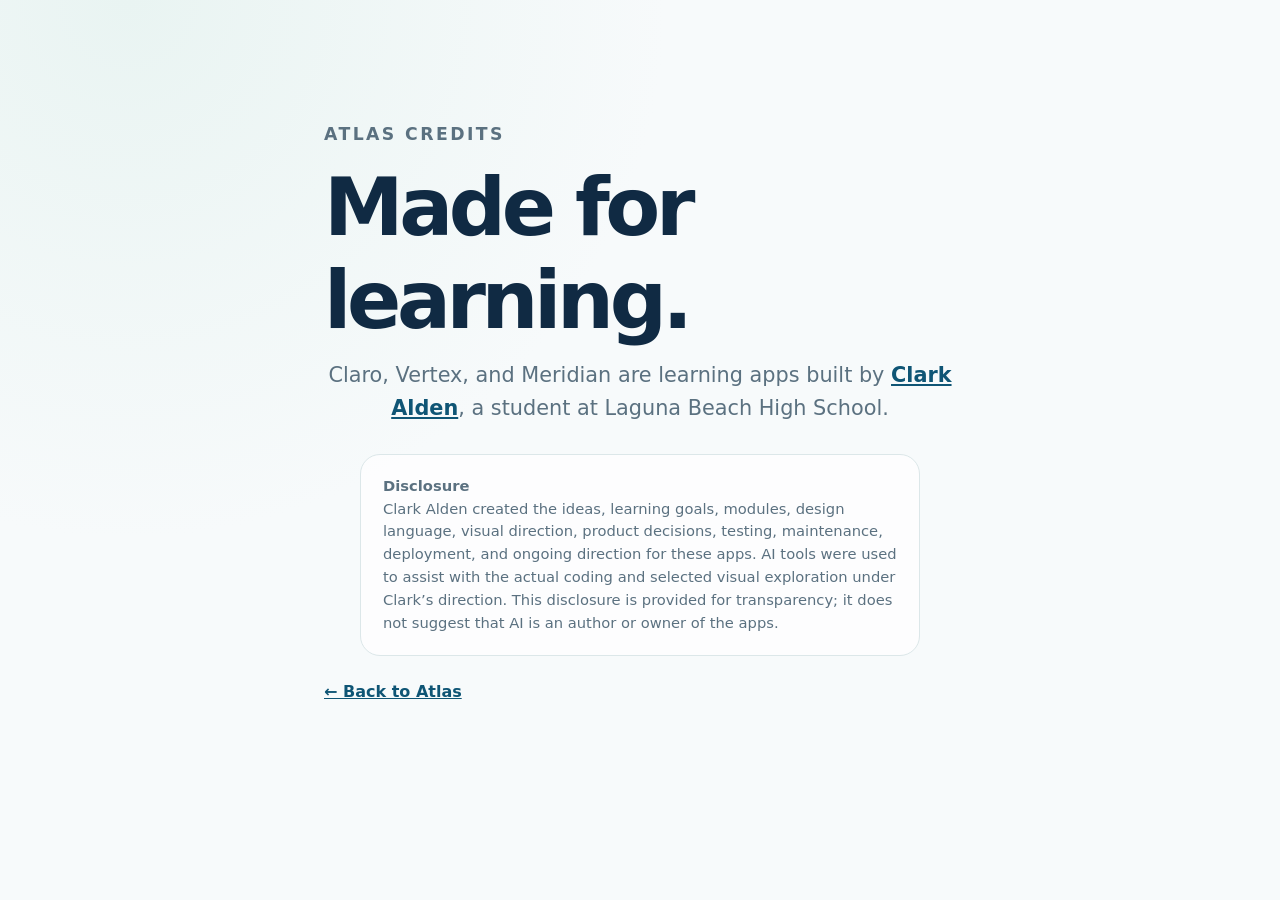
==== credits.html @ b728606f "Add files via upload" ====
<!doctype html>
<html lang="en">
<head>
  <meta charset="utf-8" />
  <meta name="viewport" content="width=device-width, initial-scale=1" />
  <title>Credits — Atlas</title>
  <meta name="theme-color" content="#0f3557" />
  <link rel="icon" href="assets/atlas-mark.png" type="image/png" />
  <link rel="stylesheet" href="style.css" />
  <style>.credits{max-width:680px;margin:0 auto;padding:clamp(50px,10vw,120px) 24px}.credits h1{font-size:clamp(2.7rem,8vw,5rem);letter-spacing:-.055em;margin:12px 0}.credits p{font-size:1.08rem;line-height:1.7;color:#5b7180}.credits>p:nth-of-type(2){max-width:650px;margin:0 auto;text-align:center;font-size:1.3rem;line-height:1.55}.credits a{color:#0f5575;font-weight:800}.credit-card{max-width:560px;margin:30px auto 0;padding:20px 22px;border:1px solid #dce7e9;border-radius:20px;background:#ffffffb8}.credit-card p{font-size:.92rem;line-height:1.55;margin:0}.back{display:inline-block;margin-top:26px}</style>
</head>
<body>
  <main class="credits">
    <p class="eyebrow">Atlas credits</p>
    <h1>Made for learning.</h1>
    <p>Claro, Vertex, and Meridian are learning apps built by <a href="mailto:clark.alden@lbusd.org">Clark Alden</a>, a student at Laguna Beach High School.</p>
    <div class="credit-card">
      <p><strong>Disclosure</strong><br />Clark Alden created the ideas, learning goals, modules, design language, visual direction, product decisions, testing, maintenance, deployment, and ongoing direction for these apps. AI tools were used to assist with the actual coding and selected visual exploration under Clark’s direction. This disclosure is provided for transparency; it does not suggest that AI is an author or owner of the apps.</p>
    </div>
    <a class="back" href="index.html">← Back to Atlas</a>
  </main>
</body>
</html>
---- style.css ----
:root{font-family:Inter,ui-sans-serif,system-ui,sans-serif;color:#102a43;background:#f7fafb;font-synthesis:none}*{box-sizing:border-box}body{margin:0;background:radial-gradient(circle at 10% 0%,#e9f4f2,transparent 38%),#f7fafb}.shell{max-width:1040px;margin:auto;padding:clamp(32px,7vw,88px) 24px 30px}.hero{display:flex;gap:20px;align-items:center;margin-bottom:clamp(60px,10vw,110px)}.brand-mark{display:grid;place-items:center;width:68px;height:68px;border-radius:22px;background:#0f3557;color:#8fe0d2;font-size:30px;box-shadow:0 18px 38px #0f35572b}.eyebrow,.label{margin:0 0 8px;text-transform:uppercase;letter-spacing:.14em;font-size:.7rem;font-weight:800;color:#527080}.hero h1{margin:0;font-size:clamp(3rem,8vw,5.7rem);letter-spacing:-.08em;line-height:.9}.lede{margin:14px 0 0;color:#5b7180;font-size:1.05rem}.section-heading{margin-bottom:24px}.section-heading h2{margin:0;font-size:clamp(1.8rem,4vw,2.6rem);letter-spacing:-.05em}.app-grid{display:grid;grid-template-columns:repeat(3,1fr);gap:16px}.app-card{position:relative;display:flex;flex-direction:column;min-height:285px;padding:24px;border:1px solid #dce7e9;border-radius:24px;text-decoration:none;color:inherit;background:#fff;box-shadow:0 18px 38px #15324a0b;transition:transform .2s,box-shadow .2s}.app-card:hover,.app-card:focus-visible{transform:translateY(-5px);box-shadow:0 24px 50px #15324a1c;outline:none}.app-icon{display:grid;place-items:center;width:54px;height:54px;border-radius:17px;font-size:1.35rem;font-weight:900;margin-bottom:auto}.claro .app-icon{background:#e3efff;color:#2563eb}.vertex .app-icon{background:#e4f5e8;color:#166534}.history .app-icon{background:#f2e6d6;color:#79583d}.app-card h3{margin:7px 0;font-size:1.8rem;letter-spacing:-.05em}.app-card p{margin:0;max-width:24ch;line-height:1.5;color:#667b87}.arrow{position:absolute;right:24px;bottom:24px;font-size:1.35rem;color:#8aa0aa}footer{display:flex;justify-content:space-between;gap:20px;margin-top:74px;padding-top:18px;border-top:1px solid #dce7e9;color:#80939d;font-size:.8rem}@media(max-width:720px){.app-grid{grid-template-columns:1fr}.app-card{min-height:190px}.hero{margin-bottom:64px}footer{flex-direction:column}}
.app-nav{position:sticky;top:18px;z-index:5;display:flex;align-items:center;justify-content:space-between;gap:24px;margin:-42px 0 70px;padding:10px 14px;border:1px solid #ffffffaa;border-radius:999px;background:#ffffffb8;backdrop-filter:blur(16px);box-shadow:0 14px 34px #16344b12}.app-nav a{color:#24465c;text-decoration:none}.nav-brand,.nav-apps,.nav-apps a{display:flex;align-items:center;gap:9px}.nav-brand{font-weight:900}.nav-brand img{width:34px;height:34px;border-radius:11px;background:#0f3557}.nav-apps{gap:8px}.nav-apps a{padding:8px 12px;border-radius:999px;font-weight:800;font-size:.86rem}.nav-apps a:hover,.nav-apps a:focus-visible{background:#edf5f3;outline:none}.nav-apps img{width:25px;height:25px;border-radius:8px;object-fit:cover}.nav-apps small{color:#8a6c50;font-size:.65rem;text-transform:uppercase;letter-spacing:.08em}.hero{margin-bottom:clamp(72px,11vw,122px);padding-left:clamp(0px,7vw,72px)}.hero h1{margin-top:10px;letter-spacing:-.055em}.app-icon{overflow:hidden;margin-bottom:38px}.app-icon img{width:100%;height:100%;object-fit:cover}.history .app-icon img{object-fit:cover}.arrow{font-size:.82rem;font-weight:800;letter-spacing:.02em}footer a{color:inherit;font-weight:800} @media(max-width:720px){.app-nav{position:static;margin:-10px 0 56px;align-items:flex-start}.nav-apps{overflow:auto;max-width:70%;padding-bottom:2px}.nav-apps a{white-space:nowrap}.hero{padding-left:0}}
.hero{justify-content:center;text-align:center;padding-left:0}.brand-mark{width:78px;height:78px;padding:0;background:#f5faf9;border:2px solid #dceae7}.nav-brand img{padding:0;background:#f5faf9;border:1px solid #dceae7}.nav-credits{margin-left:4px;padding-left:16px!important;color:#0f5575!important;border:1px solid #0f5575!important}.nav-credits:hover,.nav-credits:focus-visible{background:#eaf4f2!important;box-shadow:inset 0 0 0 1px #0f5575}.credits-link{display:inline-block;margin-top:8px;font-size:.9rem}@media(max-width:720px){.nav-credits{margin-left:0;padding-left:12px!important}}
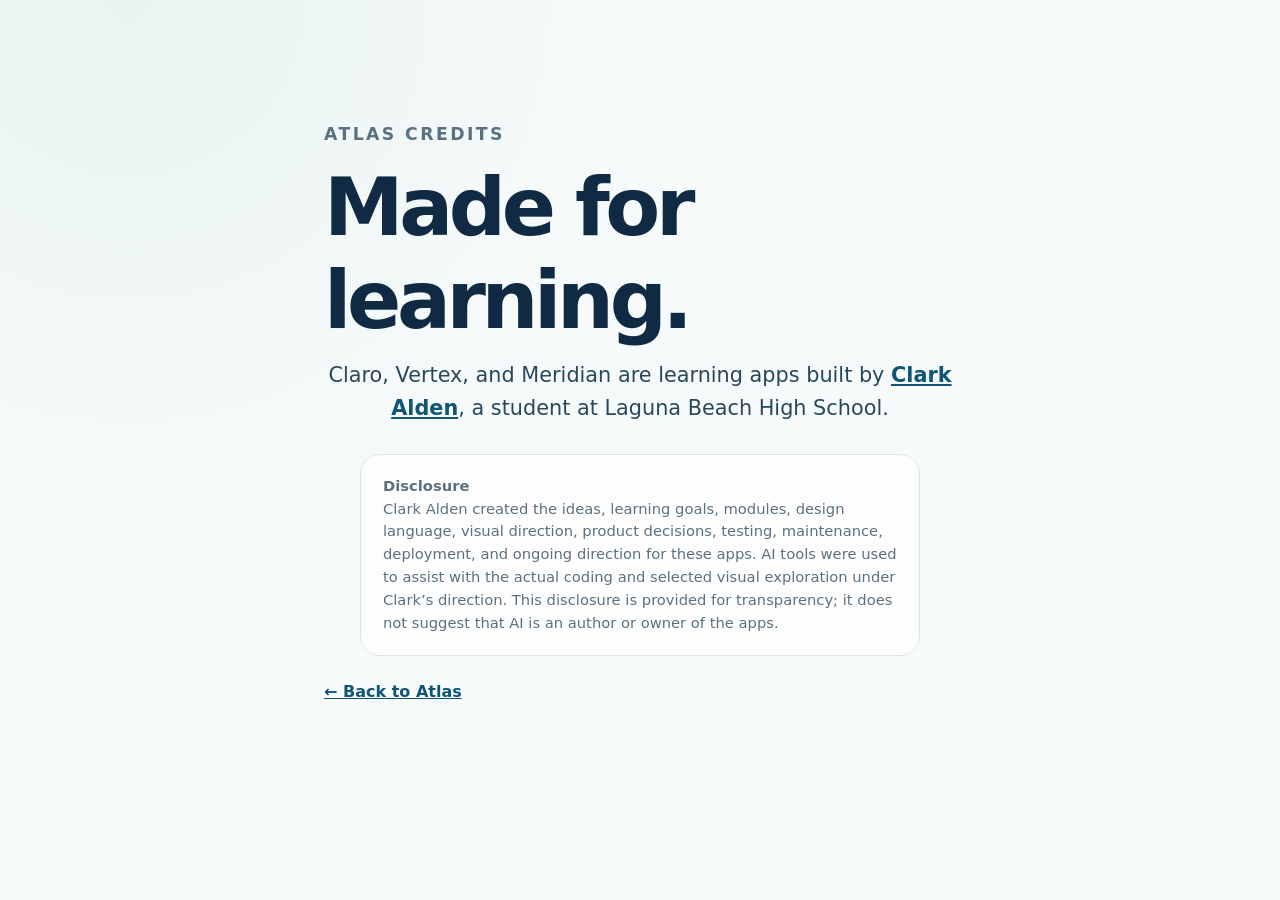
==== commit 87a242d0: "Add files via upload" ====
--- a/credits.html
+++ b/credits.html
@@ -7,7 +7,7 @@
   <meta name="theme-color" content="#0f3557" />
   <link rel="icon" href="assets/atlas-mark.png" type="image/png" />
   <link rel="stylesheet" href="style.css" />
-  <style>.credits{max-width:680px;margin:0 auto;padding:clamp(50px,10vw,120px) 24px}.credits h1{font-size:clamp(2.7rem,8vw,5rem);letter-spacing:-.055em;margin:12px 0}.credits p{font-size:1.08rem;line-height:1.7;color:#5b7180}.credits>p:nth-of-type(2){max-width:650px;margin:0 auto;text-align:center;font-size:1.3rem;line-height:1.55}.credits a{color:#0f5575;font-weight:800}.credit-card{max-width:560px;margin:30px auto 0;padding:20px 22px;border:1px solid #dce7e9;border-radius:20px;background:#ffffffb8}.credit-card p{font-size:.92rem;line-height:1.55;margin:0}.back{display:inline-block;margin-top:26px}</style>
+  <style>.credits{max-width:680px;margin:0 auto;padding:clamp(50px,10vw,120px) 24px}.credits h1{font-size:clamp(2.7rem,8vw,5rem);letter-spacing:-.055em;margin:12px 0}.credits p{font-size:1.08rem;line-height:1.7;color:#5b7180}.credits>p:nth-of-type(2){max-width:650px;margin:0 auto;text-align:center;font-size:1.3rem;line-height:1.55;color:#29485b;font-weight:500}.credits a{color:#0f5575;font-weight:800}.credit-card{max-width:560px;margin:30px auto 0;padding:20px 22px;border:1px solid #dce7e9;border-radius:20px;background:#ffffffb8}.credit-card p{font-size:.92rem;line-height:1.55;margin:0}.back{display:inline-block;margin-top:26px}</style>
 </head>
 <body>
   <main class="credits">
--- a/style.css
+++ b/style.css
@@ -1,3 +1,4 @@
 :root{font-family:Inter,ui-sans-serif,system-ui,sans-serif;color:#102a43;background:#f7fafb;font-synthesis:none}*{box-sizing:border-box}body{margin:0;background:radial-gradient(circle at 10% 0%,#e9f4f2,transparent 38%),#f7fafb}.shell{max-width:1040px;margin:auto;padding:clamp(32px,7vw,88px) 24px 30px}.hero{display:flex;gap:20px;align-items:center;margin-bottom:clamp(60px,10vw,110px)}.brand-mark{display:grid;place-items:center;width:68px;height:68px;border-radius:22px;background:#0f3557;color:#8fe0d2;font-size:30px;box-shadow:0 18px 38px #0f35572b}.eyebrow,.label{margin:0 0 8px;text-transform:uppercase;letter-spacing:.14em;font-size:.7rem;font-weight:800;color:#527080}.hero h1{margin:0;font-size:clamp(3rem,8vw,5.7rem);letter-spacing:-.08em;line-height:.9}.lede{margin:14px 0 0;color:#5b7180;font-size:1.05rem}.section-heading{margin-bottom:24px}.section-heading h2{margin:0;font-size:clamp(1.8rem,4vw,2.6rem);letter-spacing:-.05em}.app-grid{display:grid;grid-template-columns:repeat(3,1fr);gap:16px}.app-card{position:relative;display:flex;flex-direction:column;min-height:285px;padding:24px;border:1px solid #dce7e9;border-radius:24px;text-decoration:none;color:inherit;background:#fff;box-shadow:0 18px 38px #15324a0b;transition:transform .2s,box-shadow .2s}.app-card:hover,.app-card:focus-visible{transform:translateY(-5px);box-shadow:0 24px 50px #15324a1c;outline:none}.app-icon{display:grid;place-items:center;width:54px;height:54px;border-radius:17px;font-size:1.35rem;font-weight:900;margin-bottom:auto}.claro .app-icon{background:#e3efff;color:#2563eb}.vertex .app-icon{background:#e4f5e8;color:#166534}.history .app-icon{background:#f2e6d6;color:#79583d}.app-card h3{margin:7px 0;font-size:1.8rem;letter-spacing:-.05em}.app-card p{margin:0;max-width:24ch;line-height:1.5;color:#667b87}.arrow{position:absolute;right:24px;bottom:24px;font-size:1.35rem;color:#8aa0aa}footer{display:flex;justify-content:space-between;gap:20px;margin-top:74px;padding-top:18px;border-top:1px solid #dce7e9;color:#80939d;font-size:.8rem}@media(max-width:720px){.app-grid{grid-template-columns:1fr}.app-card{min-height:190px}.hero{margin-bottom:64px}footer{flex-direction:column}}
 .app-nav{position:sticky;top:18px;z-index:5;display:flex;align-items:center;justify-content:space-between;gap:24px;margin:-42px 0 70px;padding:10px 14px;border:1px solid #ffffffaa;border-radius:999px;background:#ffffffb8;backdrop-filter:blur(16px);box-shadow:0 14px 34px #16344b12}.app-nav a{color:#24465c;text-decoration:none}.nav-brand,.nav-apps,.nav-apps a{display:flex;align-items:center;gap:9px}.nav-brand{font-weight:900}.nav-brand img{width:34px;height:34px;border-radius:11px;background:#0f3557}.nav-apps{gap:8px}.nav-apps a{padding:8px 12px;border-radius:999px;font-weight:800;font-size:.86rem}.nav-apps a:hover,.nav-apps a:focus-visible{background:#edf5f3;outline:none}.nav-apps img{width:25px;height:25px;border-radius:8px;object-fit:cover}.nav-apps small{color:#8a6c50;font-size:.65rem;text-transform:uppercase;letter-spacing:.08em}.hero{margin-bottom:clamp(72px,11vw,122px);padding-left:clamp(0px,7vw,72px)}.hero h1{margin-top:10px;letter-spacing:-.055em}.app-icon{overflow:hidden;margin-bottom:38px}.app-icon img{width:100%;height:100%;object-fit:cover}.history .app-icon img{object-fit:cover}.arrow{font-size:.82rem;font-weight:800;letter-spacing:.02em}footer a{color:inherit;font-weight:800} @media(max-width:720px){.app-nav{position:static;margin:-10px 0 56px;align-items:flex-start}.nav-apps{overflow:auto;max-width:70%;padding-bottom:2px}.nav-apps a{white-space:nowrap}.hero{padding-left:0}}
 .hero{justify-content:center;text-align:center;padding-left:0}.brand-mark{width:78px;height:78px;padding:0;background:#f5faf9;border:2px solid #dceae7}.nav-brand img{padding:0;background:#f5faf9;border:1px solid #dceae7}.nav-credits{margin-left:4px;padding-left:16px!important;color:#0f5575!important;border:1px solid #0f5575!important}.nav-credits:hover,.nav-credits:focus-visible{background:#eaf4f2!important;box-shadow:inset 0 0 0 1px #0f5575}.credits-link{display:inline-block;margin-top:8px;font-size:.9rem}@media(max-width:720px){.nav-credits{margin-left:0;padding-left:12px!important}}
+.hero{max-width:820px;margin-left:auto;margin-right:auto;padding-top:28px;padding-bottom:18px;gap:28px}.hero h1{font-size:clamp(4rem,9vw,6.6rem);letter-spacing:-.04em}.hero .eyebrow{font-size:.78rem;letter-spacing:.18em}.hero .lede{font-size:1.2rem;max-width:38ch}.hero .brand-mark{transform:scale(1.2)}
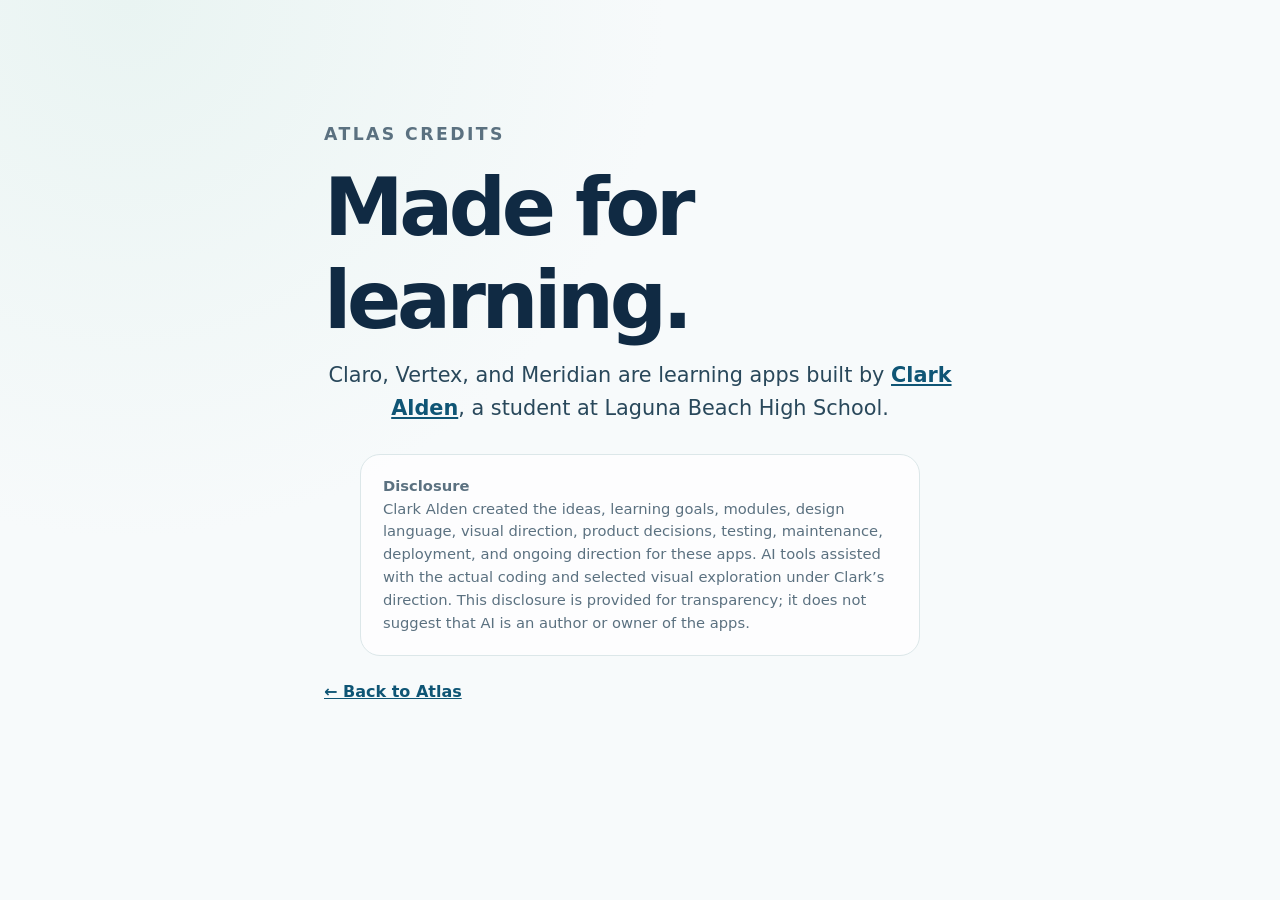
==== commit af23215b: "Polish credits disclosure wording" ====
--- a/credits.html
+++ b/credits.html
@@ -15,7 +15,7 @@
     <h1>Made for learning.</h1>
     <p>Claro, Vertex, and Meridian are learning apps built by <a href="mailto:clark.alden@lbusd.org">Clark Alden</a>, a student at Laguna Beach High School.</p>
     <div class="credit-card">
-      <p><strong>Disclosure</strong><br />Clark Alden created the ideas, learning goals, modules, design language, visual direction, product decisions, testing, maintenance, deployment, and ongoing direction for these apps. AI tools were used to assist with the actual coding and selected visual exploration under Clark’s direction. This disclosure is provided for transparency; it does not suggest that AI is an author or owner of the apps.</p>
+      <p><strong>Disclosure</strong><br />Clark Alden created the ideas, learning goals, modules, design language, visual direction, product decisions, testing, maintenance, deployment, and ongoing direction for these apps. AI tools assisted with the actual coding and selected visual exploration under Clark’s direction. This disclosure is provided for transparency; it does not suggest that AI is an author or owner of the apps.</p>
     </div>
     <a class="back" href="index.html">← Back to Atlas</a>
   </main>
--- a/style.css
+++ b/style.css
@@ -1,4 +1,9 @@
 :root{font-family:Inter,ui-sans-serif,system-ui,sans-serif;color:#102a43;background:#f7fafb;font-synthesis:none}*{box-sizing:border-box}body{margin:0;background:radial-gradient(circle at 10% 0%,#e9f4f2,transparent 38%),#f7fafb}.shell{max-width:1040px;margin:auto;padding:clamp(32px,7vw,88px) 24px 30px}.hero{display:flex;gap:20px;align-items:center;margin-bottom:clamp(60px,10vw,110px)}.brand-mark{display:grid;place-items:center;width:68px;height:68px;border-radius:22px;background:#0f3557;color:#8fe0d2;font-size:30px;box-shadow:0 18px 38px #0f35572b}.eyebrow,.label{margin:0 0 8px;text-transform:uppercase;letter-spacing:.14em;font-size:.7rem;font-weight:800;color:#527080}.hero h1{margin:0;font-size:clamp(3rem,8vw,5.7rem);letter-spacing:-.08em;line-height:.9}.lede{margin:14px 0 0;color:#5b7180;font-size:1.05rem}.section-heading{margin-bottom:24px}.section-heading h2{margin:0;font-size:clamp(1.8rem,4vw,2.6rem);letter-spacing:-.05em}.app-grid{display:grid;grid-template-columns:repeat(3,1fr);gap:16px}.app-card{position:relative;display:flex;flex-direction:column;min-height:285px;padding:24px;border:1px solid #dce7e9;border-radius:24px;text-decoration:none;color:inherit;background:#fff;box-shadow:0 18px 38px #15324a0b;transition:transform .2s,box-shadow .2s}.app-card:hover,.app-card:focus-visible{transform:translateY(-5px);box-shadow:0 24px 50px #15324a1c;outline:none}.app-icon{display:grid;place-items:center;width:54px;height:54px;border-radius:17px;font-size:1.35rem;font-weight:900;margin-bottom:auto}.claro .app-icon{background:#e3efff;color:#2563eb}.vertex .app-icon{background:#e4f5e8;color:#166534}.history .app-icon{background:#f2e6d6;color:#79583d}.app-card h3{margin:7px 0;font-size:1.8rem;letter-spacing:-.05em}.app-card p{margin:0;max-width:24ch;line-height:1.5;color:#667b87}.arrow{position:absolute;right:24px;bottom:24px;font-size:1.35rem;color:#8aa0aa}footer{display:flex;justify-content:space-between;gap:20px;margin-top:74px;padding-top:18px;border-top:1px solid #dce7e9;color:#80939d;font-size:.8rem}@media(max-width:720px){.app-grid{grid-template-columns:1fr}.app-card{min-height:190px}.hero{margin-bottom:64px}footer{flex-direction:column}}
 .app-nav{position:sticky;top:18px;z-index:5;display:flex;align-items:center;justify-content:space-between;gap:24px;margin:-42px 0 70px;padding:10px 14px;border:1px solid #ffffffaa;border-radius:999px;background:#ffffffb8;backdrop-filter:blur(16px);box-shadow:0 14px 34px #16344b12}.app-nav a{color:#24465c;text-decoration:none}.nav-brand,.nav-apps,.nav-apps a{display:flex;align-items:center;gap:9px}.nav-brand{font-weight:900}.nav-brand img{width:34px;height:34px;border-radius:11px;background:#0f3557}.nav-apps{gap:8px}.nav-apps a{padding:8px 12px;border-radius:999px;font-weight:800;font-size:.86rem}.nav-apps a:hover,.nav-apps a:focus-visible{background:#edf5f3;outline:none}.nav-apps img{width:25px;height:25px;border-radius:8px;object-fit:cover}.nav-apps small{color:#8a6c50;font-size:.65rem;text-transform:uppercase;letter-spacing:.08em}.hero{margin-bottom:clamp(72px,11vw,122px);padding-left:clamp(0px,7vw,72px)}.hero h1{margin-top:10px;letter-spacing:-.055em}.app-icon{overflow:hidden;margin-bottom:38px}.app-icon img{width:100%;height:100%;object-fit:cover}.history .app-icon img{object-fit:cover}.arrow{font-size:.82rem;font-weight:800;letter-spacing:.02em}footer a{color:inherit;font-weight:800} @media(max-width:720px){.app-nav{position:static;margin:-10px 0 56px;align-items:flex-start}.nav-apps{overflow:auto;max-width:70%;padding-bottom:2px}.nav-apps a{white-space:nowrap}.hero{padding-left:0}}
 .hero{justify-content:center;text-align:center;padding-left:0}.brand-mark{width:78px;height:78px;padding:0;background:#f5faf9;border:2px solid #dceae7}.nav-brand img{padding:0;background:#f5faf9;border:1px solid #dceae7}.nav-credits{margin-left:4px;padding-left:16px!important;color:#0f5575!important;border:1px solid #0f5575!important}.nav-credits:hover,.nav-credits:focus-visible{background:#eaf4f2!important;box-shadow:inset 0 0 0 1px #0f5575}.credits-link{display:inline-block;margin-top:8px;font-size:.9rem}@media(max-width:720px){.nav-credits{margin-left:0;padding-left:12px!important}}
-.hero{max-width:820px;margin-left:auto;margin-right:auto;padding-top:28px;padding-bottom:18px;gap:28px}.hero h1{font-size:clamp(4rem,9vw,6.6rem);letter-spacing:-.04em}.hero .eyebrow{font-size:.78rem;letter-spacing:.18em}.hero .lede{font-size:1.2rem;max-width:38ch}.hero .brand-mark{transform:scale(1.2)}
+.hero{max-width:820px;margin-left:auto;margin-right:auto;padding-top:28px;padding-bottom:18px;gap:28px}.hero h1{font-size:clamp(4rem,9vw,6.6rem);letter-spacing:-.04em}.hero .eyebrow{font-size:.78rem;letter-spacing:.18em}.hero .lede{font-size:1.2rem;max-width:38ch}.hero .brand-mark{transform:none}
+.nav-apps button{font:inherit;white-space:nowrap;cursor:pointer}.nav-premium,.nav-feedback{padding:9px 14px;border-radius:999px;font-size:.84rem;font-weight:850;transition:transform .18s,box-shadow .18s,background .18s}.nav-premium{border:1px solid #d8b98d;background:#fffaf2;color:#765433;box-shadow:0 4px 12px rgba(139,106,74,.08)}.nav-feedback{border:1px solid #d9e5e7;background:#fff;color:#2e6070}.nav-premium:hover,.nav-premium:focus-visible,.nav-feedback:hover,.nav-feedback:focus-visible{transform:translateY(-1px);outline:none;box-shadow:0 8px 18px rgba(16,42,67,.12)}.nav-premium:hover,.nav-premium:focus-visible{background:#f5eadb}.nav-feedback:hover,.nav-feedback:focus-visible{background:#edf5f3}
+.nav-brand img{width:42px;height:42px;border-radius:12px;object-fit:contain;background:#f5faf9}
+.nav-apps img{width:32px;height:32px;border-radius:9px;object-fit:contain;background:#f5faf9}
+.nav-brand img[src*="atlas-mark"],.nav-apps img[src*="atlas-mark"],.nav-apps img[src*="vertex-mark"],.nav-apps img[src*="meridian-mark"]{transform:none}
+.app-nav{grid-template-columns:1fr auto 1fr}.nav-brand{justify-self:start}.nav-apps{justify-self:center}.nav-menu-wrap{position:relative;justify-self:end}.nav-more{display:inline-flex;align-items:center;gap:7px;min-height:42px;padding:9px 15px;border:1px solid #0f5575;border-radius:999px;background:#fff;color:#0f5575;font:850 .86rem/1 system-ui,-apple-system,BlinkMacSystemFont,"Segoe UI",sans-serif;cursor:pointer}.nav-more:hover,.nav-more:focus-visible{background:#eaf4f2;outline:none;box-shadow:0 8px 18px rgba(16,42,67,.12)}.nav-more-menu{position:absolute;right:0;top:calc(100% + 10px);display:grid;min-width:190px;padding:7px;border:1px solid #ffffffcc;border-radius:16px;background:#ffffffdd;backdrop-filter:blur(16px);box-shadow:0 18px 40px #16344b22}.nav-more-menu[hidden]{display:none}.nav-more-menu a{padding:10px 12px;border-radius:10px;font-weight:800;font-size:.84rem}.nav-more-menu a:hover,.nav-more-menu a:focus-visible{background:#edf5f3;outline:none}@media(max-width:720px){.app-nav{grid-template-columns:auto 1fr auto}.nav-apps{max-width:none;justify-self:stretch}.nav-brand span{display:none}.nav-more{padding:9px 11px}}
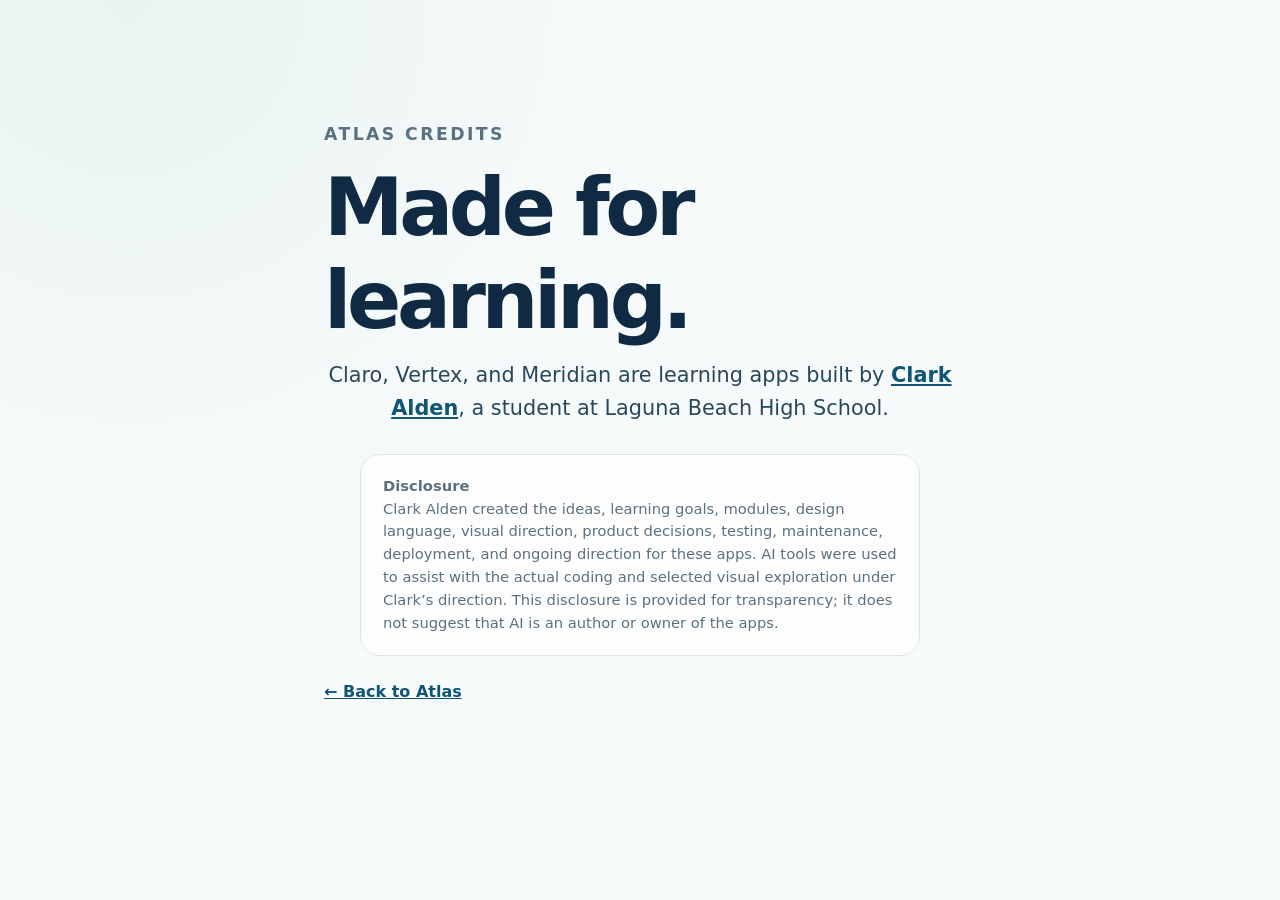
==== commit 06eb4867: "Add files via upload" ====
--- a/credits.html
+++ b/credits.html
@@ -15,7 +15,7 @@
     <h1>Made for learning.</h1>
     <p>Claro, Vertex, and Meridian are learning apps built by <a href="mailto:clark.alden@lbusd.org">Clark Alden</a>, a student at Laguna Beach High School.</p>
     <div class="credit-card">
-      <p><strong>Disclosure</strong><br />Clark Alden created the ideas, learning goals, modules, design language, visual direction, product decisions, testing, maintenance, deployment, and ongoing direction for these apps. AI tools assisted with the actual coding and selected visual exploration under Clark’s direction. This disclosure is provided for transparency; it does not suggest that AI is an author or owner of the apps.</p>
+      <p><strong>Disclosure</strong><br />Clark Alden created the ideas, learning goals, modules, design language, visual direction, product decisions, testing, maintenance, deployment, and ongoing direction for these apps. AI tools were used to assist with the actual coding and selected visual exploration under Clark’s direction. This disclosure is provided for transparency; it does not suggest that AI is an author or owner of the apps.</p>
     </div>
     <a class="back" href="index.html">← Back to Atlas</a>
   </main>
--- a/style.css
+++ b/style.css
@@ -7,3 +7,4 @@
 .nav-apps img{width:32px;height:32px;border-radius:9px;object-fit:contain;background:#f5faf9}
 .nav-brand img[src*="atlas-mark"],.nav-apps img[src*="atlas-mark"],.nav-apps img[src*="vertex-mark"],.nav-apps img[src*="meridian-mark"]{transform:none}
 .app-nav{grid-template-columns:1fr auto 1fr}.nav-brand{justify-self:start}.nav-apps{justify-self:center}.nav-menu-wrap{position:relative;justify-self:end}.nav-more{display:inline-flex;align-items:center;gap:7px;min-height:42px;padding:9px 15px;border:1px solid #0f5575;border-radius:999px;background:#fff;color:#0f5575;font:850 .86rem/1 system-ui,-apple-system,BlinkMacSystemFont,"Segoe UI",sans-serif;cursor:pointer}.nav-more:hover,.nav-more:focus-visible{background:#eaf4f2;outline:none;box-shadow:0 8px 18px rgba(16,42,67,.12)}.nav-more-menu{position:absolute;right:0;top:calc(100% + 10px);display:grid;min-width:190px;padding:7px;border:1px solid #ffffffcc;border-radius:16px;background:#ffffffdd;backdrop-filter:blur(16px);box-shadow:0 18px 40px #16344b22}.nav-more-menu[hidden]{display:none}.nav-more-menu a{padding:10px 12px;border-radius:10px;font-weight:800;font-size:.84rem}.nav-more-menu a:hover,.nav-more-menu a:focus-visible{background:#edf5f3;outline:none}@media(max-width:720px){.app-nav{grid-template-columns:auto 1fr auto}.nav-apps{max-width:none;justify-self:stretch}.nav-brand span{display:none}.nav-more{padding:9px 11px}}
+ .release-banner{position:fixed;top:14px;left:50%;z-index:20;display:flex;align-items:center;gap:18px;width:min(calc(100% - 32px),760px);padding:10px 12px 10px 18px;transform:translateX(-50%);border:1px solid #ffffffb8;border-radius:0 0 20px 20px;background:#0f3557e8;color:#f5fbfa;box-shadow:0 14px 30px #0f35572b;backdrop-filter:blur(14px);font-size:.86rem;line-height:1.35}.release-banner p{margin:0;flex:1}.release-banner p>span{margin-right:9px;color:#9ce7db;font-size:.66rem;font-weight:850;letter-spacing:.12em;text-transform:uppercase}.release-banner a{color:#fff;text-underline-offset:3px}.release-banner button{display:grid;place-items:center;width:28px;height:28px;padding:0;border:1px solid #ffffff66;border-radius:50%;background:#ffffff14;color:#fff;font-size:1.25rem;line-height:1;cursor:pointer}.release-banner button:hover,.release-banner button:focus-visible{background:#ffffff2b;outline:2px solid #9ce7db;outline-offset:2px}@media(max-width:560px){.release-banner{top:8px;width:calc(100% - 16px);gap:10px;padding-left:14px;font-size:.78rem}.release-banner p>span{display:block;margin:0 0 2px}}
